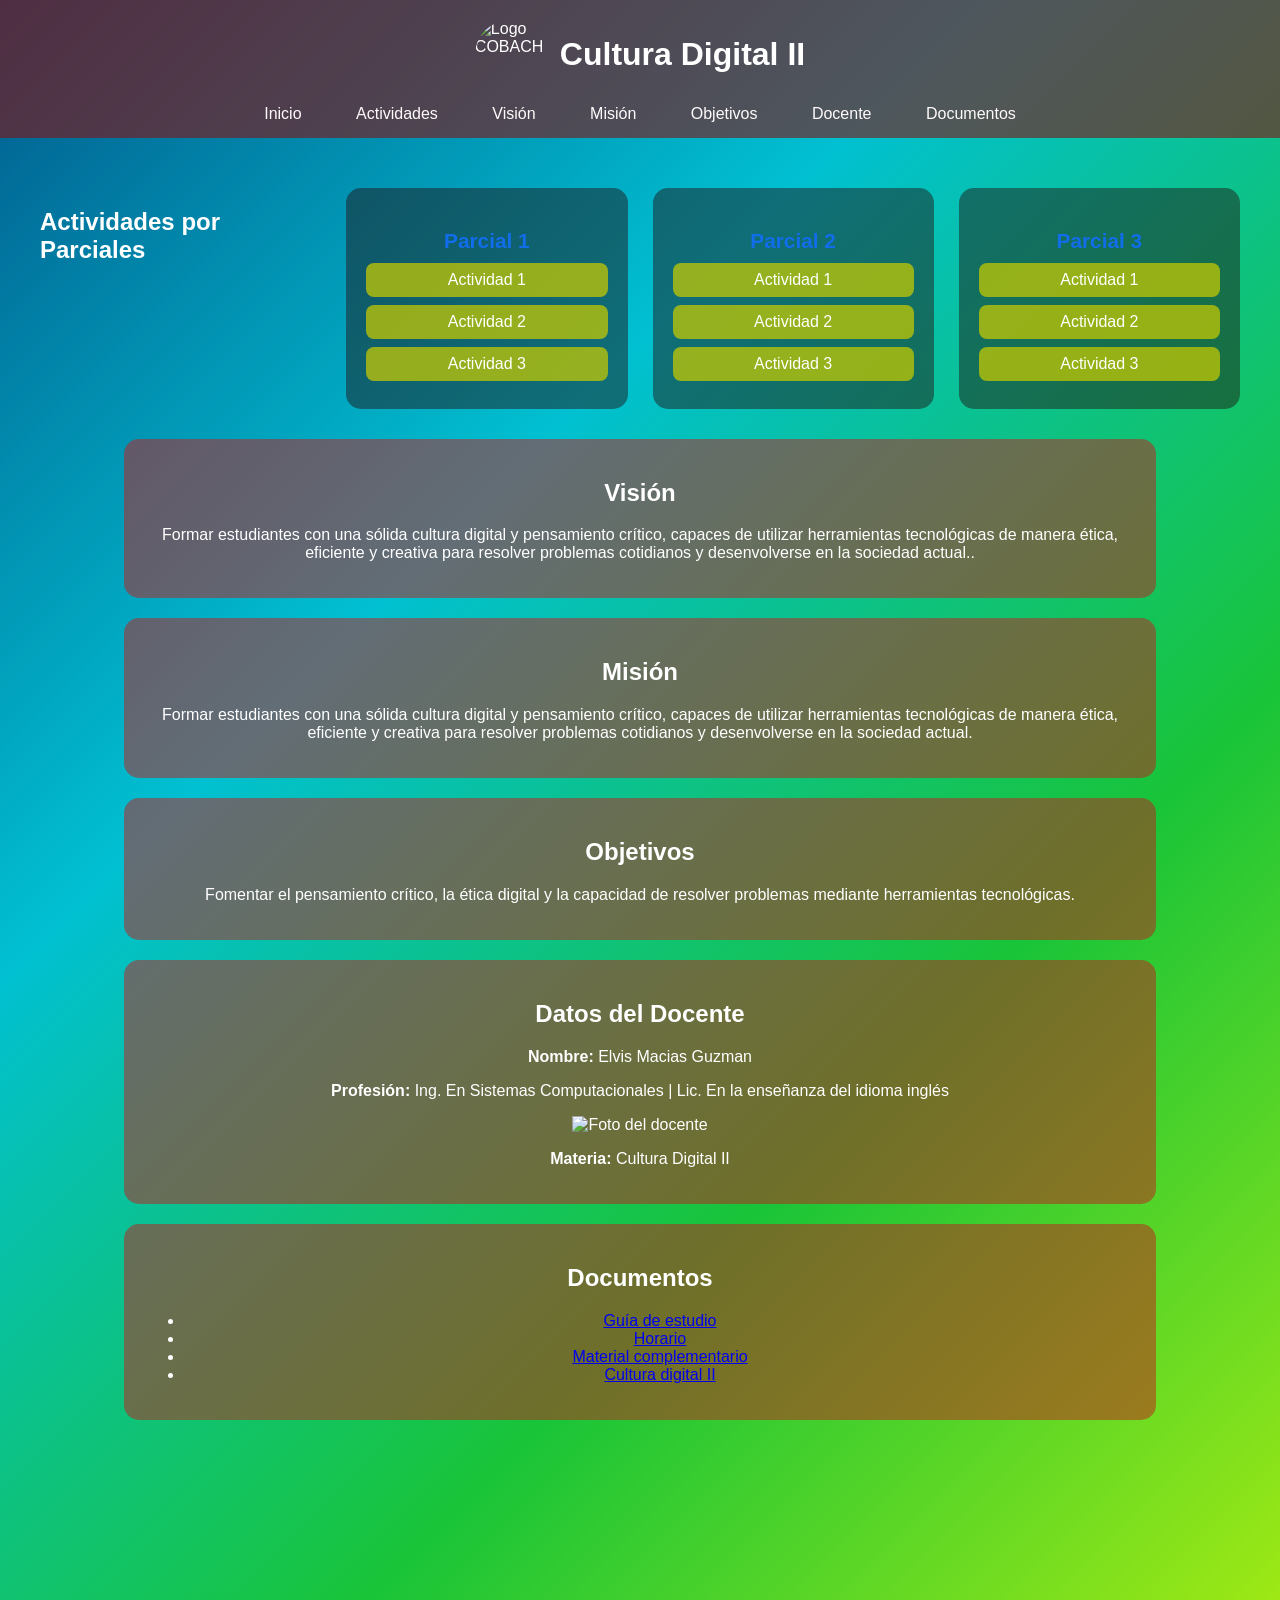
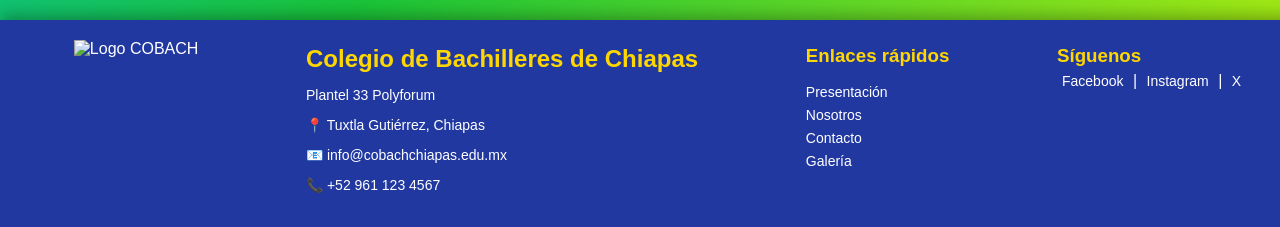
==== Enlaces_materias/CDI2.html @ 7be6a3fe "initial commit" ====
<!DOCTYPE html>
<html lang="en">
<head>
    <meta charset="UTF-8">
    <meta name="viewport" content="width=device-width, initial-scale=1.0">
    <title>Cultura digital II</title>
    <link rel="stylesheet" href="CDI2.css">
    <link rel="apple-touch-icon" sizes="180x180" href="../Favicons/Cultura 2/apple-touch-icon.png">
    <link rel="icon" type="image/png" sizes="32x32" href="../Favicons/Cultura 2/favicon-32x32.png">
    <link rel="icon" type="image/png" sizes="16x16" href="../Favicons/Cultura 2/favicon-16x16.png">
    <link rel="manifest" href="../Favicons/Cultura 2/site.webmanifest">
</head>
<body>
    <header>
        <div class="logo-titulo">
            <img src="../6_Diseño sin título.png" alt="Logo COBACH">
            <h1>Cultura Digital II</h1>
        </div>
        <nav>
            <a href="../index.html">Inicio</a>
            <a href="#actividades">Actividades</a>
            <a href="#vision">Visión</a>
            <a href="#mision">Misión</a>
            <a href="#objetivos">Objetivos</a>
            <a href="#docente">Docente</a>
            <a href="#documentos">Documentos</a>
        </nav>
    </header>

    <main>
        <section id="actividades" class="parciales">
            <h2>Actividades por Parciales</h2>
            <div class="parcial">
                <h3>Parcial 1</h3>
                <ul>
                    <li><a href="https://es.educaplay.com/recursos-educativos/1731967-taller_de_cultura_digital.html">Actividad 1</a></li>
                    <li><a href="https://es.educaplay.com/recursos-educativos/1731967-taller_de_cultura_digital.html">Actividad 2</a></li>
                    <li><a href="https://es.educaplay.com/recursos-educativos/1731967-taller_de_cultura_digital.html">Actividad 3</a></li>
                </ul>
            </div>
            <div class="parcial">
                <h3>Parcial 2</h3>
                <ul>
                    <li><a href="https://es.educaplay.com/recursos-educativos/1731967-taller_de_cultura_digital.html">Actividad 1</a></li>
                    <li><a href="https://es.educaplay.com/recursos-educativos/1731967-taller_de_cultura_digital.html">Actividad 2</a></li>
                    <li><a href="https://es.educaplay.com/recursos-educativos/1731967-taller_de_cultura_digital.html">Actividad 3</a></li>
                </ul>
            </div>
            <div class="parcial">
                <h3>Parcial 3</h3>
                <ul>
                    <li><a href="https://es.educaplay.com/recursos-educativos/1731967-taller_de_cultura_digital.html">Actividad 1</a></li>
                    <li><a href="https://es.educaplay.com/recursos-educativos/1731967-taller_de_cultura_digital.html">Actividad 2</a></li>
                    <li><a href="https://es.educaplay.com/recursos-educativos/1731967-taller_de_cultura_digital.html">Actividad 3</a></li>
                </ul>
            </div>
        </section>

        <section id="vision" class="info">
            <h2>Visión</h2>
            <p>Formar estudiantes con una sólida cultura digital y pensamiento crítico, capaces de utilizar 
herramientas tecnológicas de manera ética, eficiente y creativa para resolver problemas 
cotidianos y desenvolverse en la sociedad actual..</p>
        </section>

        <section id="mision" class="info">
            <h2>Misión</h2>
            <p>Formar estudiantes con una sólida cultura digital y pensamiento crítico, capaces de utilizar 
herramientas tecnológicas de manera ética, eficiente y creativa para resolver problemas 
cotidianos y desenvolverse en la sociedad actual.</p>
        </section>

        <section id="objetivos" class="info">
            <h2>Objetivos</h2>
            <p>Fomentar el pensamiento crítico, la ética digital y la capacidad de resolver problemas mediante herramientas tecnológicas.</p>
        </section>

        <section id="docente" class="docente">
            <h2>Datos del Docente</h2>
            <p><strong>Nombre:</strong> Elvis Macias Guzman </p>
            <p><strong>Profesión:</strong> Ing. En Sistemas Computacionales | Lic. En la enseñanza del idioma inglés  </p> <img src="../Profe.png" alt="Foto del docente">
            <p><strong>Materia:</strong> Cultura Digital II</p>
        </section>

        <section id="documentos" class="documentos">
            <h2>Documentos</h2>
            <ul>
                <li><a href="../LKJkPxM1dk-CULTURA-DIGITAL-I_2C.pdf">Guía de estudio</a></li>
                <li><a href="../HORARIO INDIVIDUAL.pdf">Horario</a></li>
                <li><a href="../MCC_CULTURA_DIGITAL 2.pdf">Material complementario</a></li>
                <li><a href="../kAcekdw7X3-Cultura-Digital-II.pdf">Cultura digital II</a></li>

            </ul>
        </section>
    </main>

<footer>
    <div class="footer-logo">
        <img src="../icono.webp" alt="Logo COBACH">
    </div>

    <div class="footer-info">
        <h2>Colegio de Bachilleres de Chiapas</h2>
        <p>Plantel 33 Polyforum</p>
        <p>📍 Tuxtla Gutiérrez, Chiapas</p>
        <p>📧 <a href="mailto:info@cobachchiapas.edu.mx">info@cobachchiapas.edu.mx</a></p>
        <p>📞 <a href="tel:+529611234567">+52 961 123 4567</a></p>
    </div>

    <div class="footer-links">
        <h3>Enlaces rápidos</h3>
        <ul>
            <li><a href="#presentacion">Presentación</a></li>
            <li><a href="#nosotros">Nosotros</a></li>
            <li><a href="#contacto">Contacto</a></li>
            <li><a href="#galeria">Galería</a></li>
        </ul>
    </div>

    <div class="footer-social">
        <h3>Síguenos</h3>
        <a href="https://facebook.com">Facebook</a> | 
        <a href="https://instagram.com">Instagram</a> | 
        <a href="https://x.com">X</a>
    </div>
</footer>
</body>
    
    
</body>
</html>
---- Enlaces_materias/CDI2.css ----
body {
    font-family: 'Segoe UI', sans-serif;
    background: linear-gradient(135deg, #025a8d, #01c0d1, #19c438, #a8eb12);
    color: #fff;
    margin: 0;
    padding: 0;
    animation: fondo 10s infinite alternate;
}

@keyframes fondo {
    0% { background-position: left; }
    100% { background-position: right; }
}

header {
    background-color: rgba(130, 18, 18, 0.6);
    display: flex;
    flex-direction: column;
    align-items: center;
    padding: 15px;
}

.logo-titulo {
    display: flex;
    align-items: center;
    gap: 15px;
}

.logo-titulo img {
    width: 70px;
    height: 70px;
    border-radius: 50%;
}

nav {
    margin-top: 10px;
}

nav a {
    color: #fffafa;
    text-decoration: none;
    margin: 0 10px;
    padding: 8px 15px;
    border-radius: 20px;
    transition: background 0.3s, transform 0.3s;
}

nav a:hover {
    background-color: #00bf72;
    transform: scale(1.1);
}

main {
    padding: 20px;
}


.parciales {
    display: grid;
    grid-template-columns: repeat(auto-fit, minmax(250px, 1fr));
    gap: 25px;
    margin: 30px auto;
    max-width: 1200px;
}

.parcial {
    background-color: rgba(32, 12, 12, 0.456);
    border-radius: 15px;
    padding: 20px;
    transition: transform 0.3s, box-shadow 0.3s;
    text-align: center;
}

.parcial:hover {
    transform: translateY(-5px);
    box-shadow: 0 8px 20px rgba(0,0,0,0.3);
}

.parcial h3 {
    color: #126deb;
    margin-bottom: 10px;
    font-size: 1.3em;
}

.parcial ul {
    list-style: none;
    padding: 0;
    margin: 0;
}

.parcial ul li {
    margin: 8px 0;
}

.parcial ul li a {
    color: #fff;
    text-decoration: none;
    display: block;
    padding: 8px;
    border-radius: 8px;
    background: rgba(192, 199, 4, 0.756);
    transition: background 0.3s, transform 0.3s;
}

.parcial ul li a:hover {
    background: #d655d6;
    transform: scale(1.05);
}

.info, .docente, .documentos {
    background-color: rgba(196, 28, 28, 0.5);
    margin: 20px auto;
    padding: 20px;
    border-radius: 15px;
    width: 80%;
    text-align: center;
    animation: aparecer 1.5s ease-in-out;
}

@keyframes aparecer {
    from { opacity: 0; transform: translateY(20px); }
    to { opacity: 1; transform: translateY(0); }
}

footer {
    background: rgb(33, 56, 160);
    color: #fff;
    padding: 20px;
    position: relative;
    top: 10em;
    bottom: 0;
    left: 0;
    width: 100%;
    box-shadow: 0px -5px 15px rgba(0,0,0,0.3);
    display: flex;
    justify-content: space-around;
    align-items: flex-start;
    font-family: Arial, sans-serif;
    z-index: 1000;
}

footer h2, footer h3 {
    margin: 5px 0;
    color: #ffd700;
}

footer p, footer a {
    font-size: 14px;
    color: #fff;
    text-decoration: none;
}

footer a:hover {
    color: #ffd700;
}

footer ul {
    list-style: none;
    padding: 0;
}

footer ul li {
    margin: 5px 0;
}

.footer-logo img {
    width: 70px;
    height: 70px;
}

.footer-social a {
    margin: 0 5px;
    transition: color 0.3s ease;
}
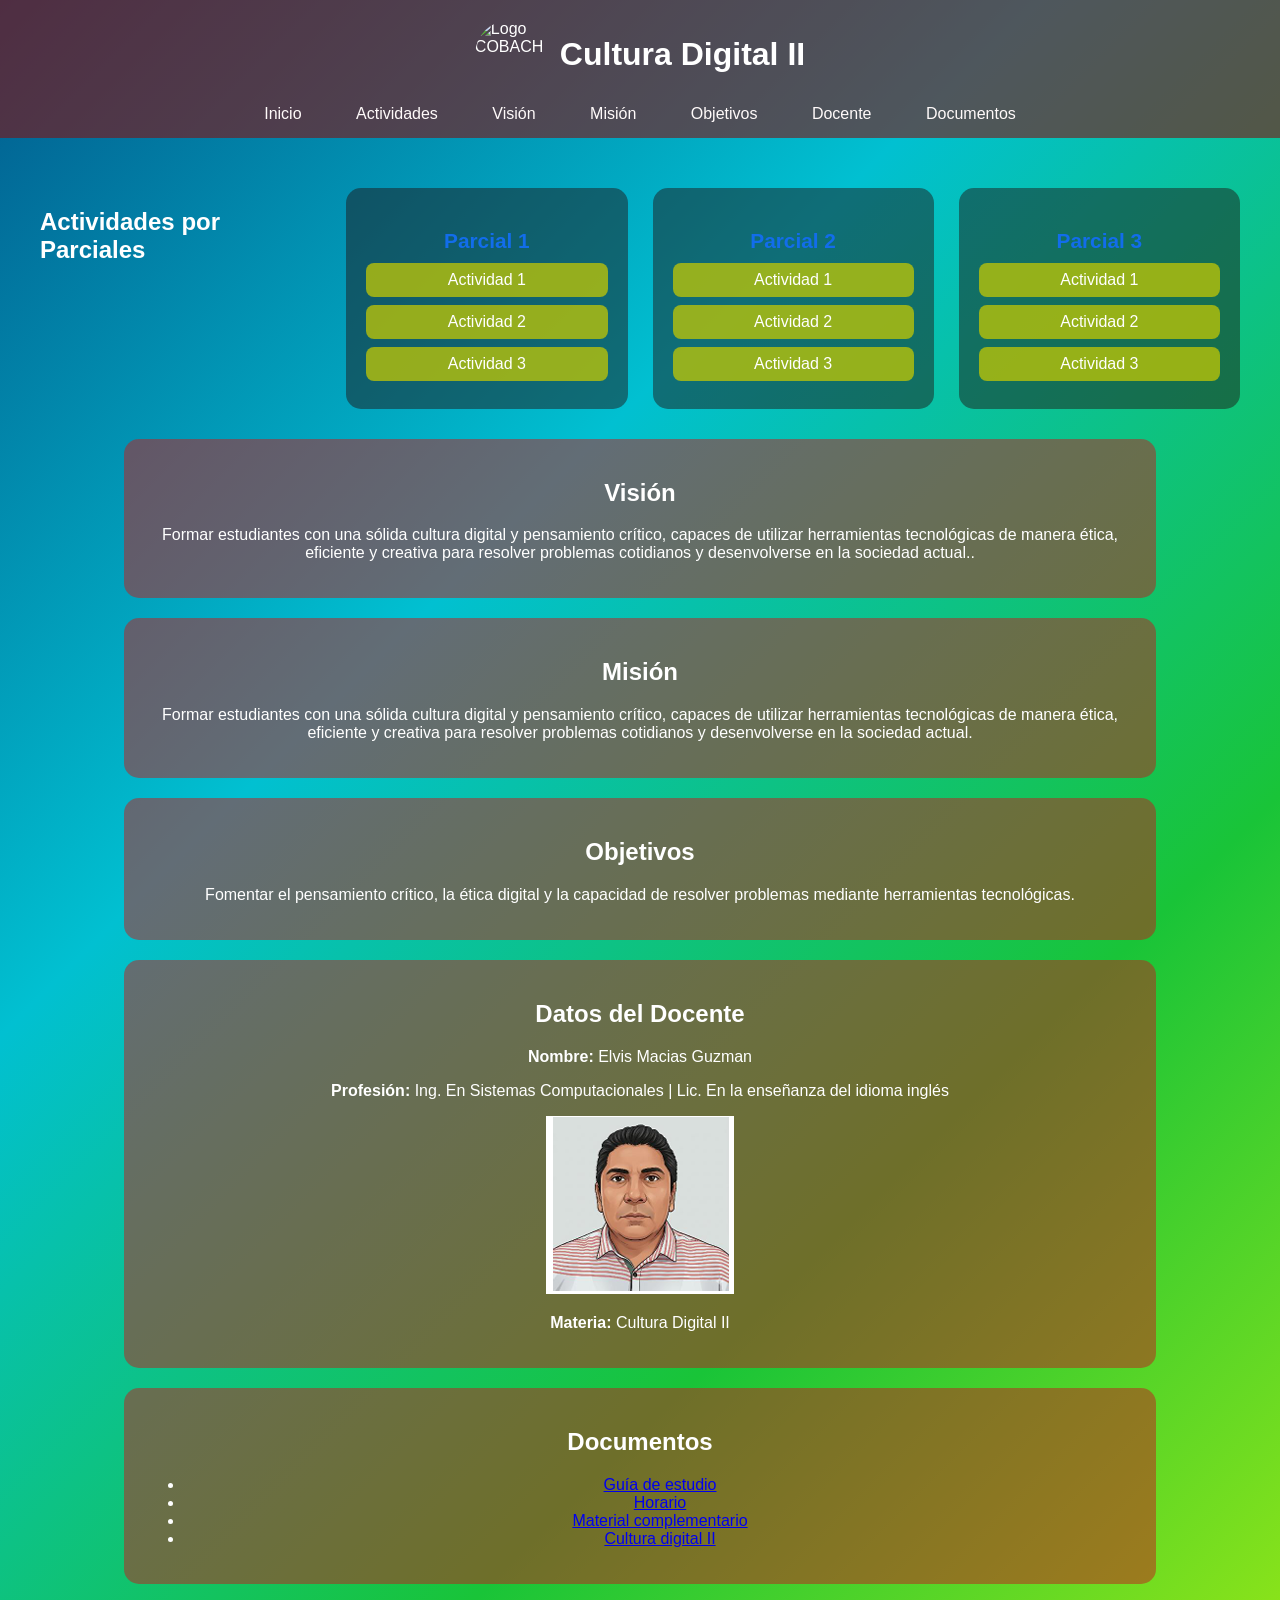
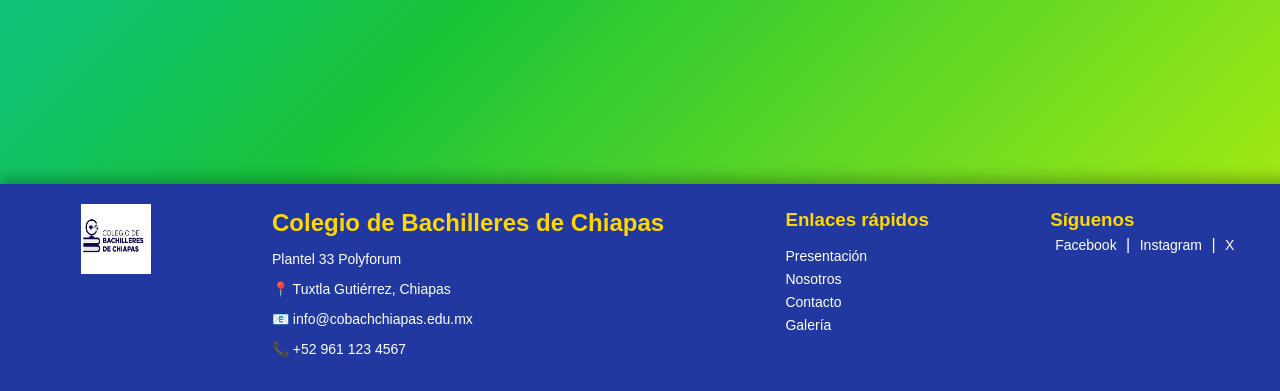
==== commit 0eba1a96: "Update CDI2.html" ====
--- a/Enlaces_materias/CDI2.html
+++ b/Enlaces_materias/CDI2.html
@@ -13,7 +13,7 @@
 <body>
     <header>
         <div class="logo-titulo">
-            <img src="../6_Diseño sin título.png" alt="Logo COBACH">
+            <img src="../Logos_materias/6_Diseño sin.png" alt="Logo COBACH">
             <h1>Cultura Digital II</h1>
         </div>
         <nav>
@@ -128,4 +128,4 @@
     
     
 </body>
-</html>+</html>
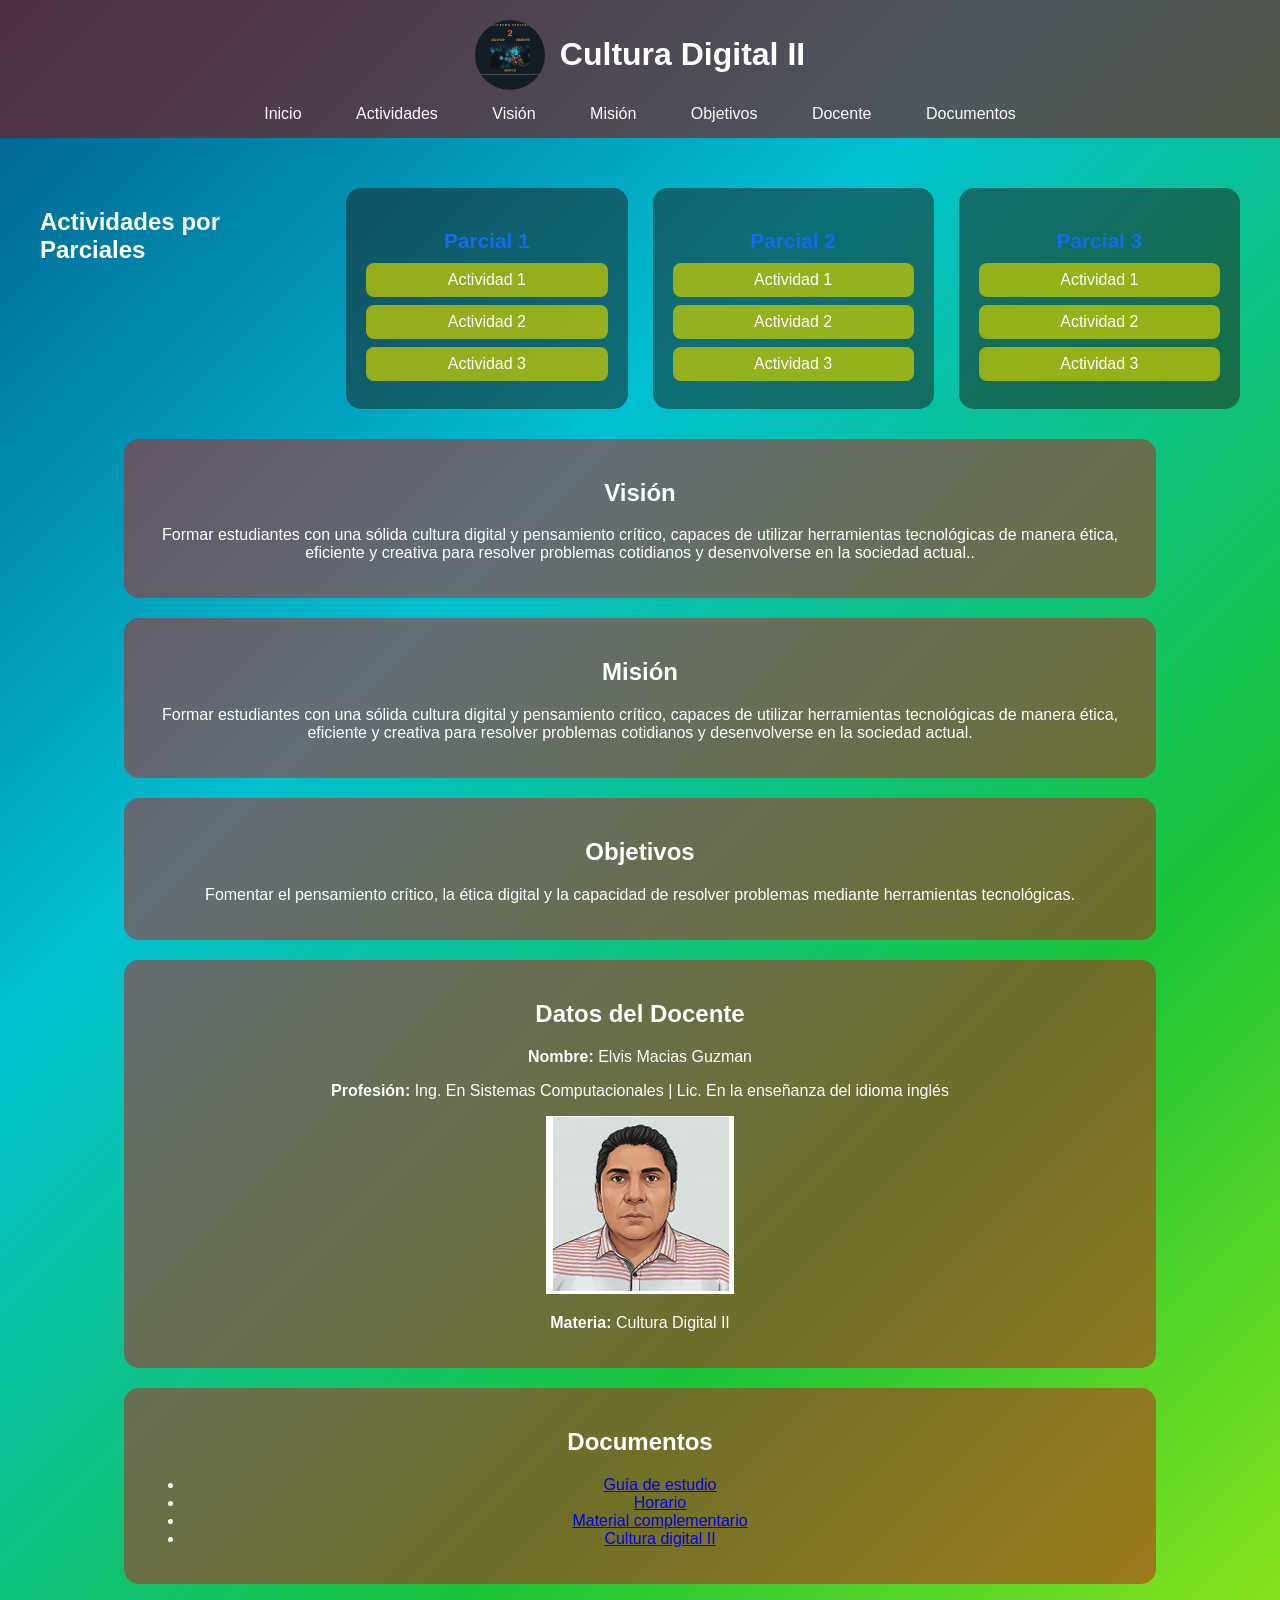
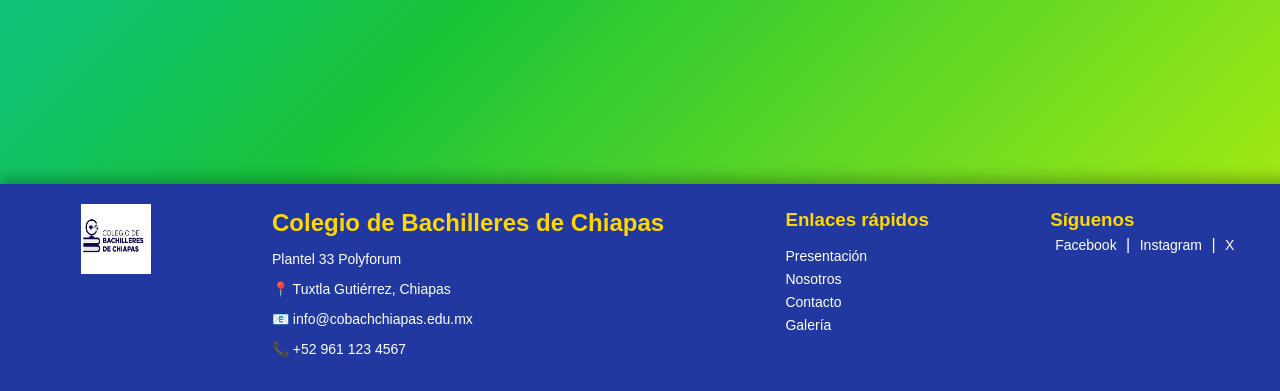
==== commit 1c259859: "Update CDI2.html" ====
--- a/Enlaces_materias/CDI2.html
+++ b/Enlaces_materias/CDI2.html
@@ -13,7 +13,7 @@
 <body>
     <header>
         <div class="logo-titulo">
-            <img src="../Logos_materias/6_Diseño sin.png" alt="Logo COBACH">
+            <img src="../Logos_materias/6_Diseño sin título.png" alt="Logo COBACH">
             <h1>Cultura Digital II</h1>
         </div>
         <nav>
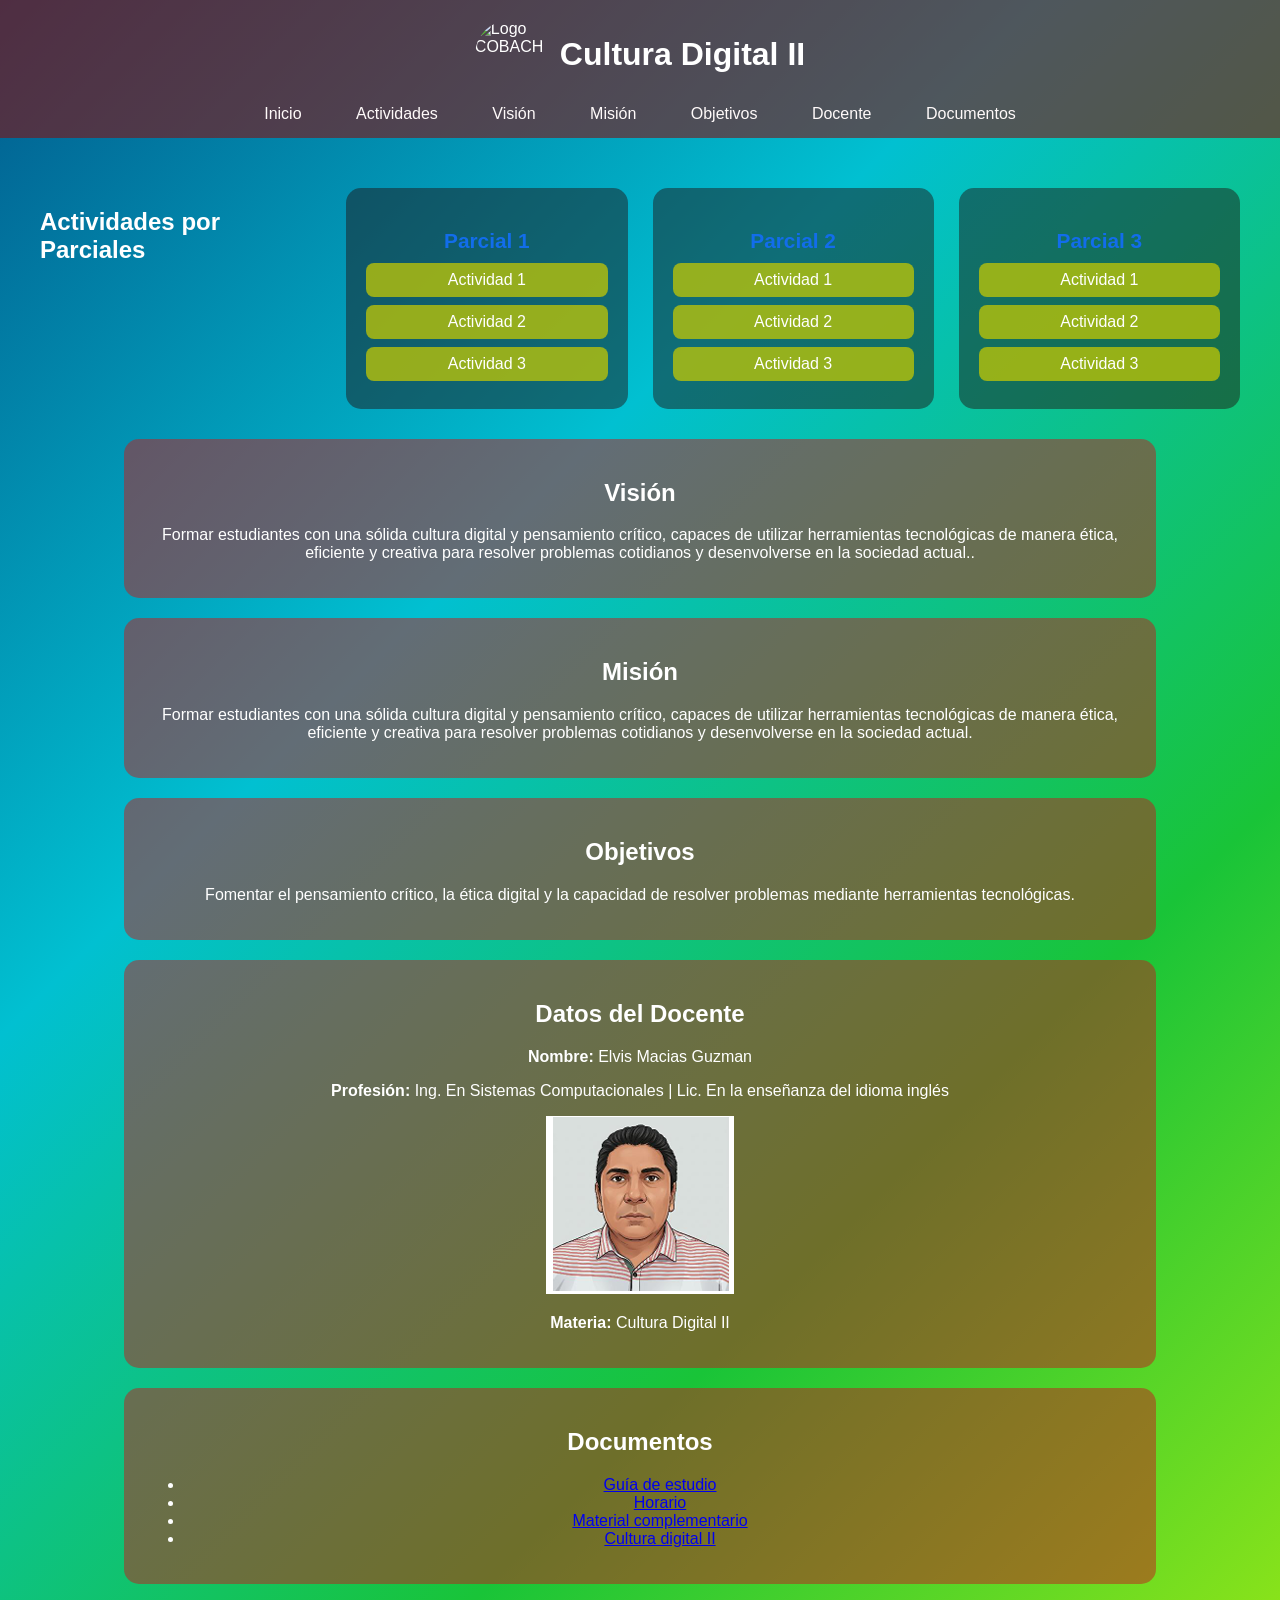
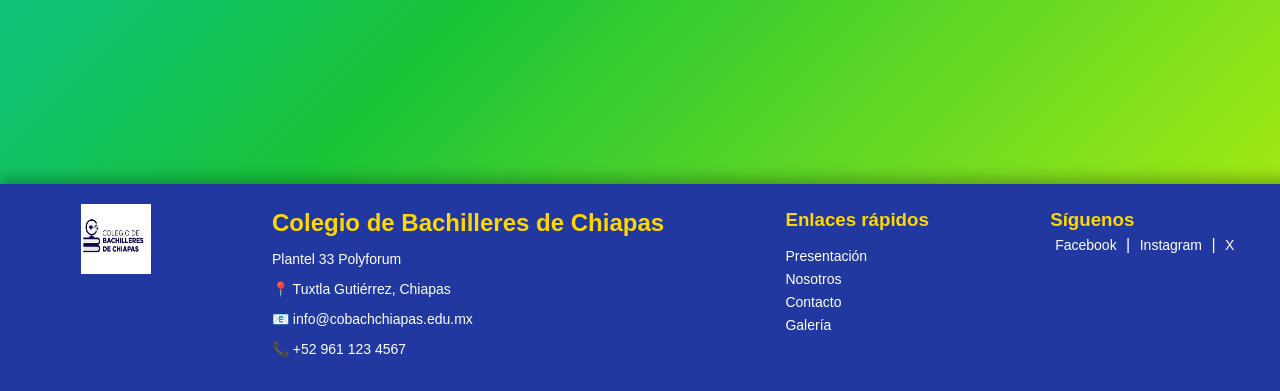
==== commit 7a353c83: "Initial commits" ====
--- a/Enlaces_materias/CDI2.html
+++ b/Enlaces_materias/CDI2.html
@@ -13,7 +13,7 @@
 <body>
     <header>
         <div class="logo-titulo">
-            <img src="../Logos_materias/6_Diseño sin título.png" alt="Logo COBACH">
+            <img src="../6_Diseño sin título.png" alt="Logo COBACH">
             <h1>Cultura Digital II</h1>
         </div>
         <nav>
@@ -128,4 +128,4 @@
     
     
 </body>
-</html>
+</html>
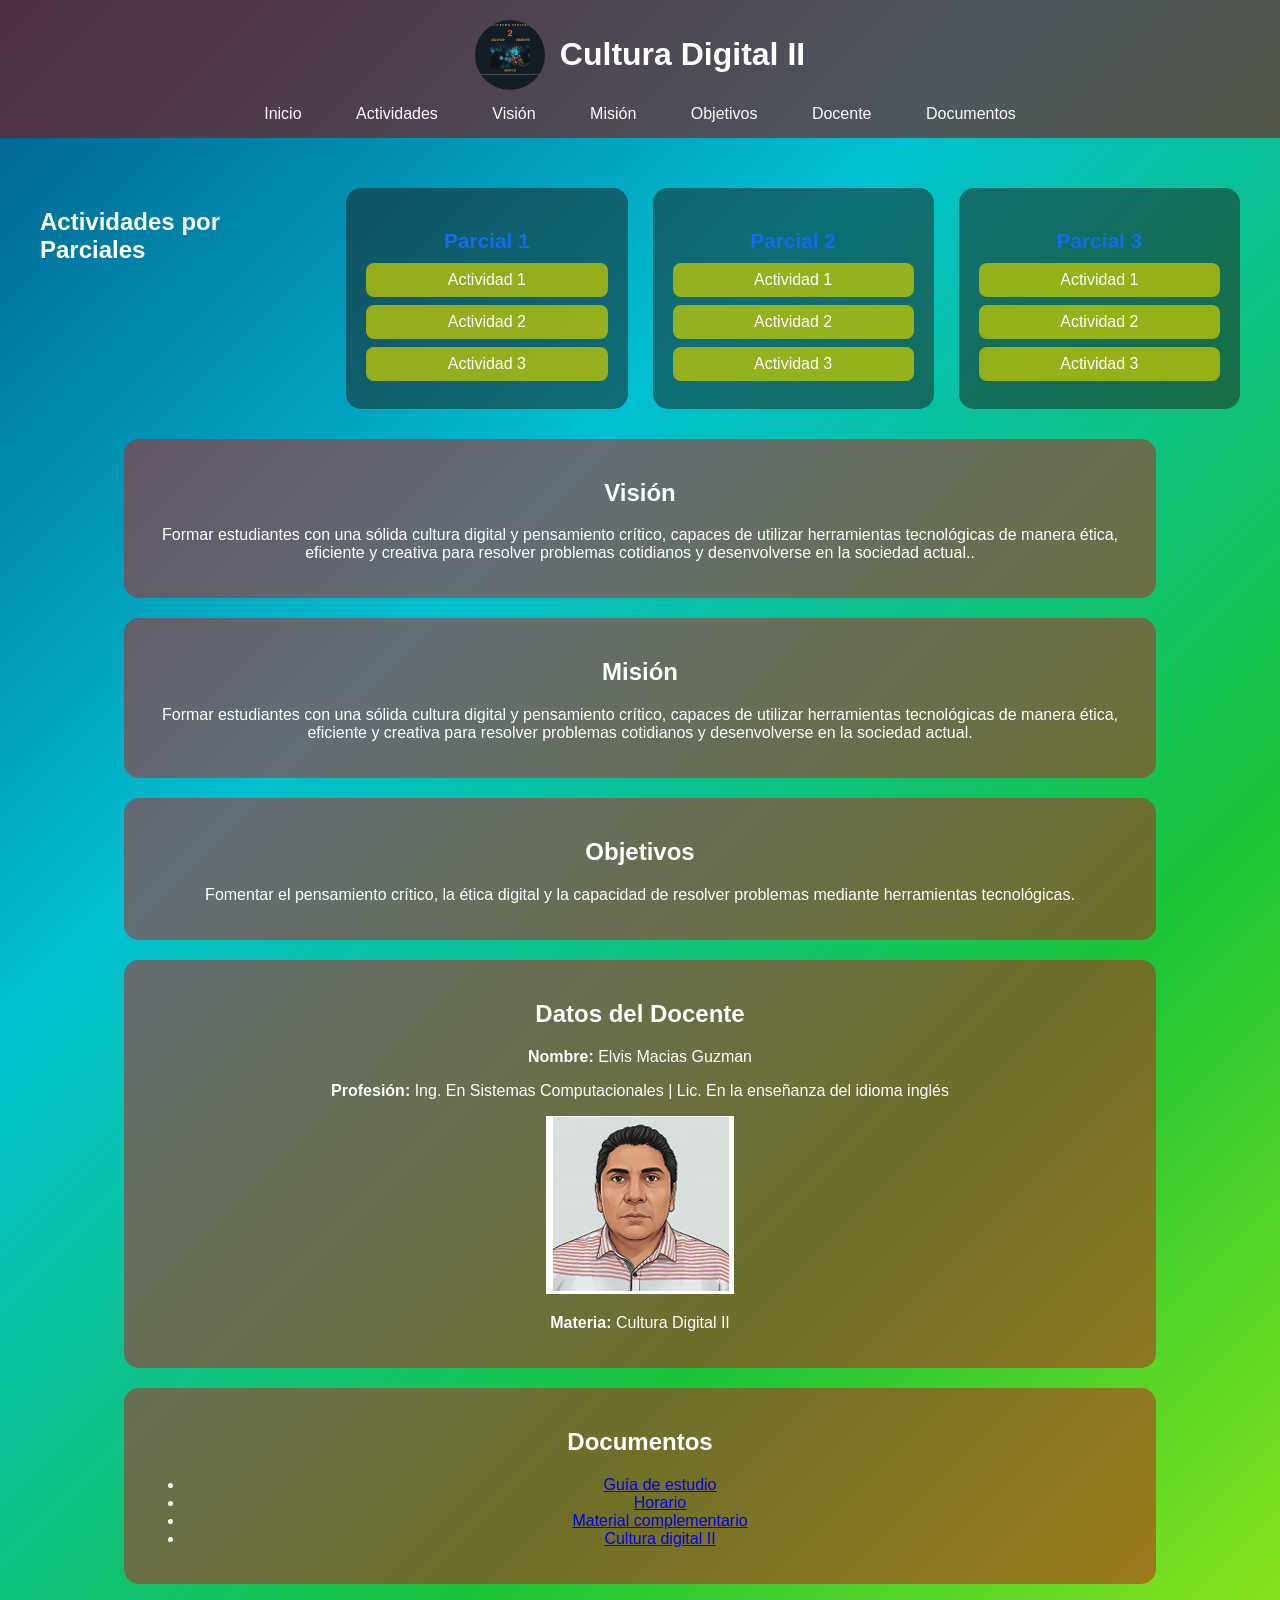
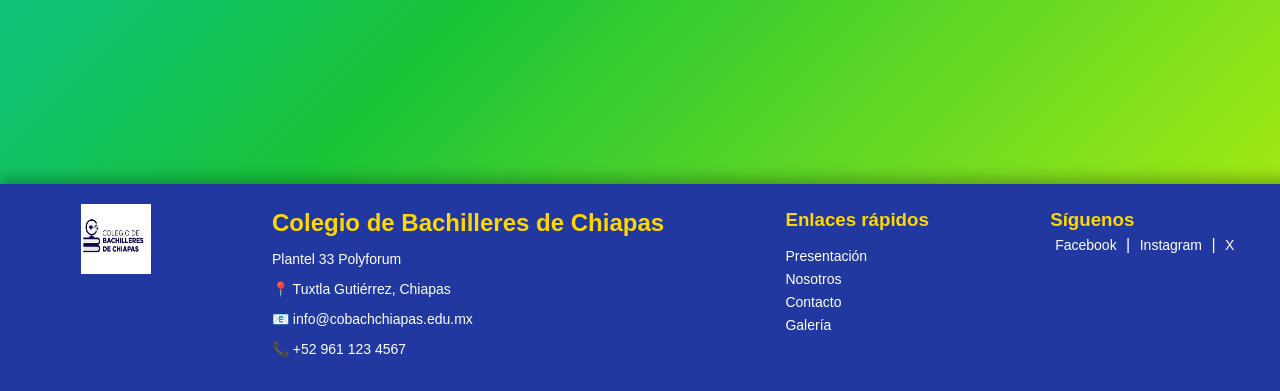
==== commit 13c9d59b: "Add files via upload" ====
--- a/Enlaces_materias/CDI2.html
+++ b/Enlaces_materias/CDI2.html
@@ -13,7 +13,7 @@
 <body>
     <header>
         <div class="logo-titulo">
-            <img src="../6_Diseño sin título.png" alt="Logo COBACH">
+            <img src="../Logos_materias/6_Diseño sin título.png" alt="Logo COBACH">
             <h1>Cultura Digital II</h1>
         </div>
         <nav>
